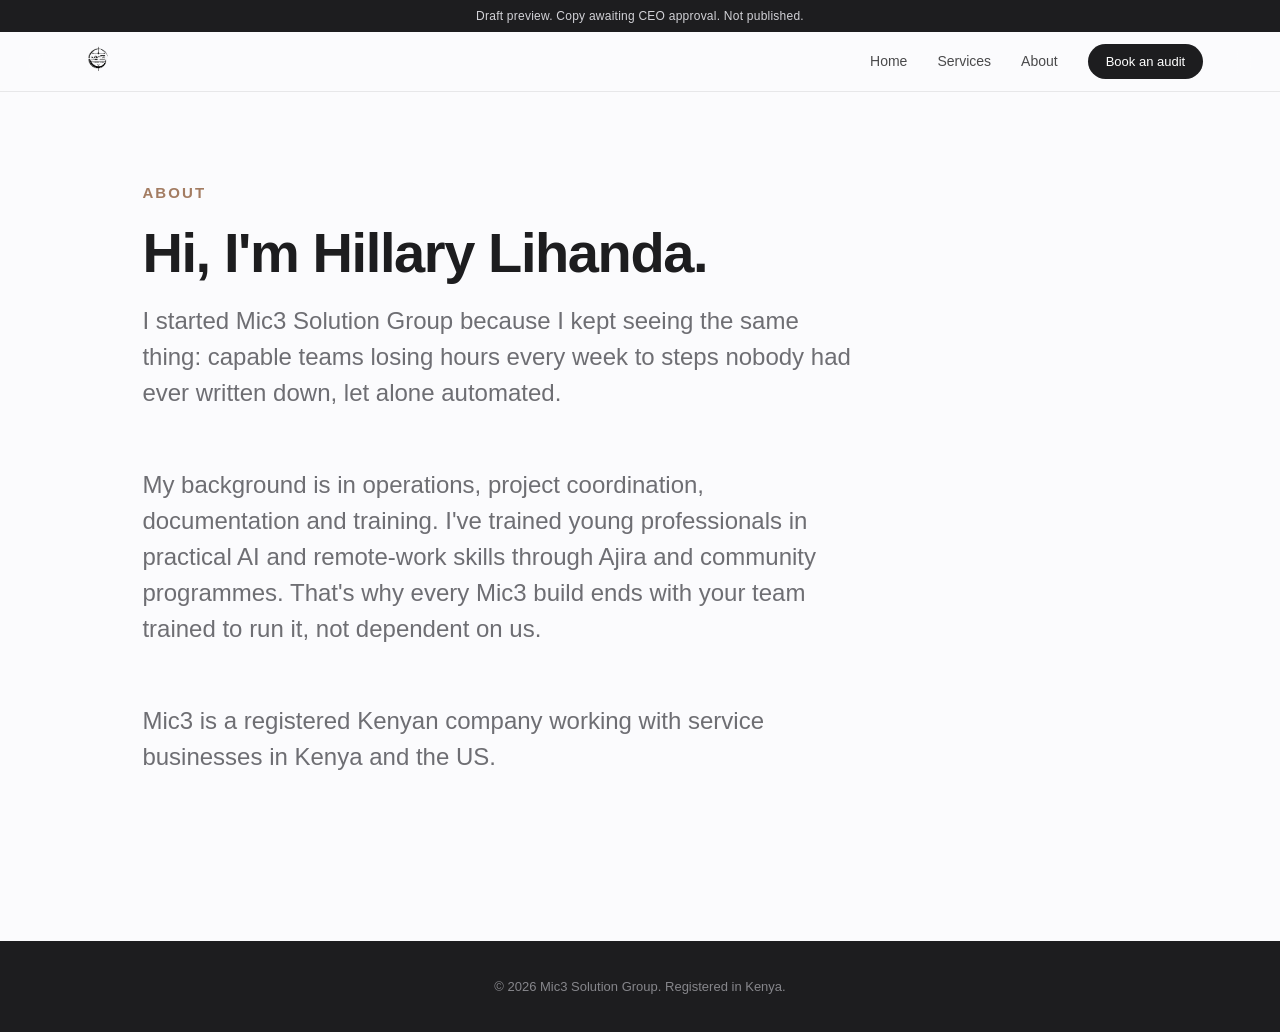
==== about.html @ 52fc053f "Mic3 website draft v1" ====
<!doctype html><html lang="en"><head><meta charset="utf-8"><meta name="viewport" content="width=device-width,initial-scale=1"><title>Mic3 Solution Group</title><link rel="stylesheet" href="style.css"></head><body><div class="draft">Draft preview. Copy awaiting CEO approval. Not published.</div><header><a href="index.html"><img src="assets/logo-black.png" alt="Mic3 Solution Group"></a><nav><a href="index.html">Home</a><a href="services.html">Services</a><a href="about.html">About</a><a class="btn" href="book-an-audit.html">Book an audit</a></nav></header>
<section class="page"><p class="eyebrow" style="color:var(--copper-d)">About</p><h2 class="reveal">Hi, I'm Hillary Lihanda.</h2><p class="lead reveal">I started Mic3 Solution Group because I kept seeing the same thing: capable teams losing hours every week to steps nobody had ever written down, let alone automated.</p><p class="lead reveal">My background is in operations, project coordination, documentation and training. I've trained young professionals in practical AI and remote-work skills through Ajira and community programmes. That's why every Mic3 build ends with your team trained to run it, not dependent on us.</p><p class="lead reveal">Mic3 is a registered Kenyan company working with service businesses in Kenya and the US.</p></section>
<footer>&copy; 2026 Mic3 Solution Group. Registered in Kenya.</footer><script src="script.js"></script></body></html>
---- style.css ----
:root{--copper:#bd9479;--copper-d:#a37c62;--ink:#1d1d1f;--grey:#6e6e73;--bg:#fbfbfd;--earth:#5b4f47;--card:#fff}
*{box-sizing:border-box}html{scroll-behavior:smooth}
body{margin:0;font-family:-apple-system,BlinkMacSystemFont,"SF Pro Display","Inter","Segoe UI",Roboto,sans-serif;color:var(--ink);background:var(--bg);line-height:1.5;-webkit-font-smoothing:antialiased}
.draft{background:#1d1d1f;color:#d2d2d7;text-align:center;padding:7px;font-size:12px;letter-spacing:.02em}
header{position:sticky;top:0;z-index:10;display:flex;justify-content:space-between;align-items:center;padding:0 max(6%,24px);height:60px;background:rgba(251,251,253,.72);backdrop-filter:saturate(180%) blur(20px);-webkit-backdrop-filter:saturate(180%) blur(20px);border-bottom:1px solid rgba(0,0,0,.08)}
header img{height:46px;display:block}
nav{display:flex;align-items:center;gap:30px}nav a{color:var(--ink);text-decoration:none;font-size:14px;opacity:.8;transition:.2s}nav a:hover{opacity:1}
nav a.btn{opacity:1;padding:8px 18px;font-size:13px}
.btn{display:inline-block;background:var(--ink);color:#fff;padding:15px 30px;border-radius:980px;text-decoration:none;font-weight:500;font-size:17px;transition:transform .2s,background .2s;border:0}
.btn:hover{background:#000;transform:scale(1.03)}
.btn.copper{background:var(--copper);color:#1d1d1f}.btn.copper:hover{background:var(--copper-d)}
.link{color:var(--copper-d);text-decoration:none;font-size:19px;margin-left:24px}.link:hover{text-decoration:underline}
.hero{text-align:center;padding:130px 8% 120px;background:radial-gradient(ellipse at 50% 0%,#3a322d 0%,#1d1d1f 60%);color:#f5f5f7}
.eyebrow{color:var(--copper);font-size:15px;font-weight:600;letter-spacing:.14em;text-transform:uppercase;margin:0 0 18px}
.hero h1{font-size:clamp(42px,7.5vw,88px);line-height:1.04;letter-spacing:-.03em;font-weight:700;margin:0 auto 24px;max-width:960px;background:linear-gradient(180deg,#fff 30%,#bd9479);-webkit-background-clip:text;background-clip:text;color:transparent}
.hero p.sub{font-size:clamp(19px,2.2vw,26px);color:#a1a1a6;max-width:700px;margin:0 auto 40px;line-height:1.4}
section{padding:110px max(8%,24px);max-width:1200px;margin:0 auto}
section.full{max-width:none;background:#f5f5f7}section.full>div{max-width:1200px;margin:0 auto}
h2{font-size:clamp(32px,5vw,56px);line-height:1.08;letter-spacing:-.025em;font-weight:700;margin:0 0 20px;color:var(--ink)}
.lead{font-size:clamp(18px,2vw,24px);color:var(--grey);max-width:720px;margin:0 0 56px}
.grid{display:grid;grid-template-columns:repeat(auto-fit,minmax(260px,1fr));gap:20px}
.card{background:var(--card);border-radius:28px;padding:36px;box-shadow:0 2px 14px rgba(0,0,0,.05);transition:transform .35s,box-shadow .35s}
.card:hover{transform:translateY(-6px);box-shadow:0 18px 40px rgba(0,0,0,.09)}
.card h3{font-size:24px;letter-spacing:-.015em;margin:0 0 10px}.card p{color:var(--grey);margin:0 0 12px}
.num{font-size:15px;font-weight:600;color:var(--copper-d);margin-bottom:14px;letter-spacing:.1em}
.price{color:var(--copper-d)!important;font-weight:600;font-size:17px}
.pain .card{font-size:21px;font-weight:600;letter-spacing:-.01em;line-height:1.3;min-height:150px;display:flex;align-items:flex-end}
.center{text-align:center}.center .lead{margin-left:auto;margin-right:auto}
.cta{background:radial-gradient(ellipse at 50% 100%,#3a322d 0%,#1d1d1f 70%);color:#f5f5f7;max-width:none;text-align:center;padding:120px 8%}
.cta h2{color:#f5f5f7}.cta .lead{color:#a1a1a6;margin:0 auto 36px}
form{max-width:560px;display:grid;gap:14px}
input,select,textarea{padding:16px 18px;border:1px solid #d2d2d7;border-radius:14px;font:inherit;font-size:17px;width:100%;background:#fff;transition:.2s}
input:focus,select:focus,textarea:focus{outline:none;border-color:var(--copper);box-shadow:0 0 0 4px rgba(189,148,121,.25)}
small{color:var(--grey)}
.page{padding-top:90px}
footer{padding:36px max(8%,24px);background:#1d1d1f;color:#86868b;font-size:13px;text-align:center}
.reveal{opacity:0;transform:translateY(34px);transition:opacity .9s ease,transform .9s ease}.reveal.in{opacity:1;transform:none}
@media(max-width:700px){nav a:not(.btn){display:none}section{padding:70px 24px}.hero{padding:90px 24px}}
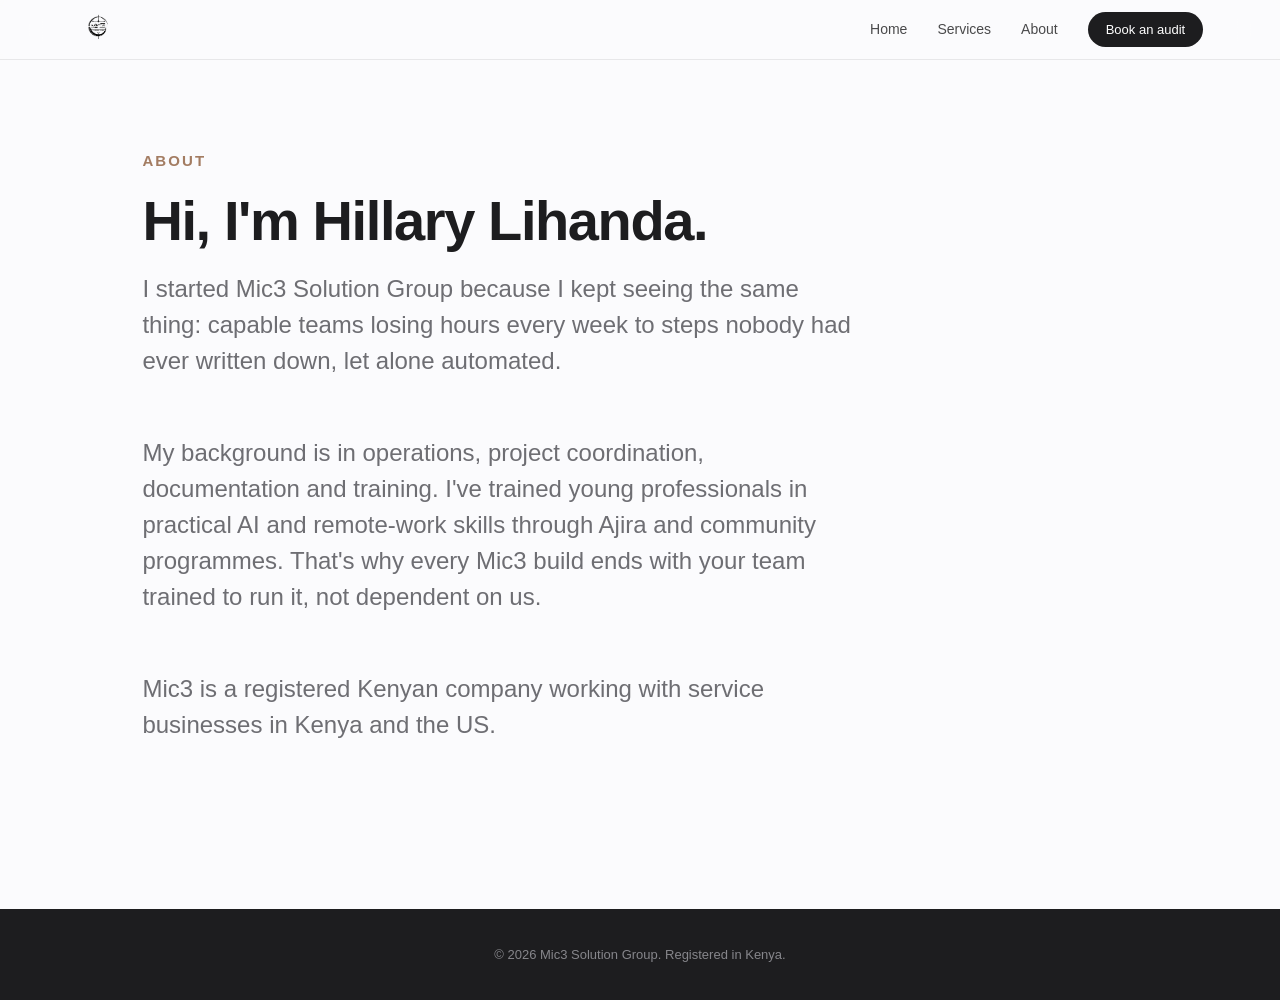
==== commit ddbd0970: "Remove draft banner" ====
--- a/about.html
+++ b/about.html
@@ -1,3 +1,3 @@
-<!doctype html><html lang="en"><head><meta charset="utf-8"><meta name="viewport" content="width=device-width,initial-scale=1"><title>Mic3 Solution Group</title><link rel="stylesheet" href="style.css"></head><body><div class="draft">Draft preview. Copy awaiting CEO approval. Not published.</div><header><a href="index.html"><img src="assets/logo-black.png" alt="Mic3 Solution Group"></a><nav><a href="index.html">Home</a><a href="services.html">Services</a><a href="about.html">About</a><a class="btn" href="book-an-audit.html">Book an audit</a></nav></header>
+<!doctype html><html lang="en"><head><meta charset="utf-8"><meta name="viewport" content="width=device-width,initial-scale=1"><title>Mic3 Solution Group</title><link rel="stylesheet" href="style.css"></head><body><header><a href="index.html"><img src="assets/logo-black.png" alt="Mic3 Solution Group"></a><nav><a href="index.html">Home</a><a href="services.html">Services</a><a href="about.html">About</a><a class="btn" href="book-an-audit.html">Book an audit</a></nav></header>
 <section class="page"><p class="eyebrow" style="color:var(--copper-d)">About</p><h2 class="reveal">Hi, I'm Hillary Lihanda.</h2><p class="lead reveal">I started Mic3 Solution Group because I kept seeing the same thing: capable teams losing hours every week to steps nobody had ever written down, let alone automated.</p><p class="lead reveal">My background is in operations, project coordination, documentation and training. I've trained young professionals in practical AI and remote-work skills through Ajira and community programmes. That's why every Mic3 build ends with your team trained to run it, not dependent on us.</p><p class="lead reveal">Mic3 is a registered Kenyan company working with service businesses in Kenya and the US.</p></section>
 <footer>&copy; 2026 Mic3 Solution Group. Registered in Kenya.</footer><script src="script.js"></script></body></html>
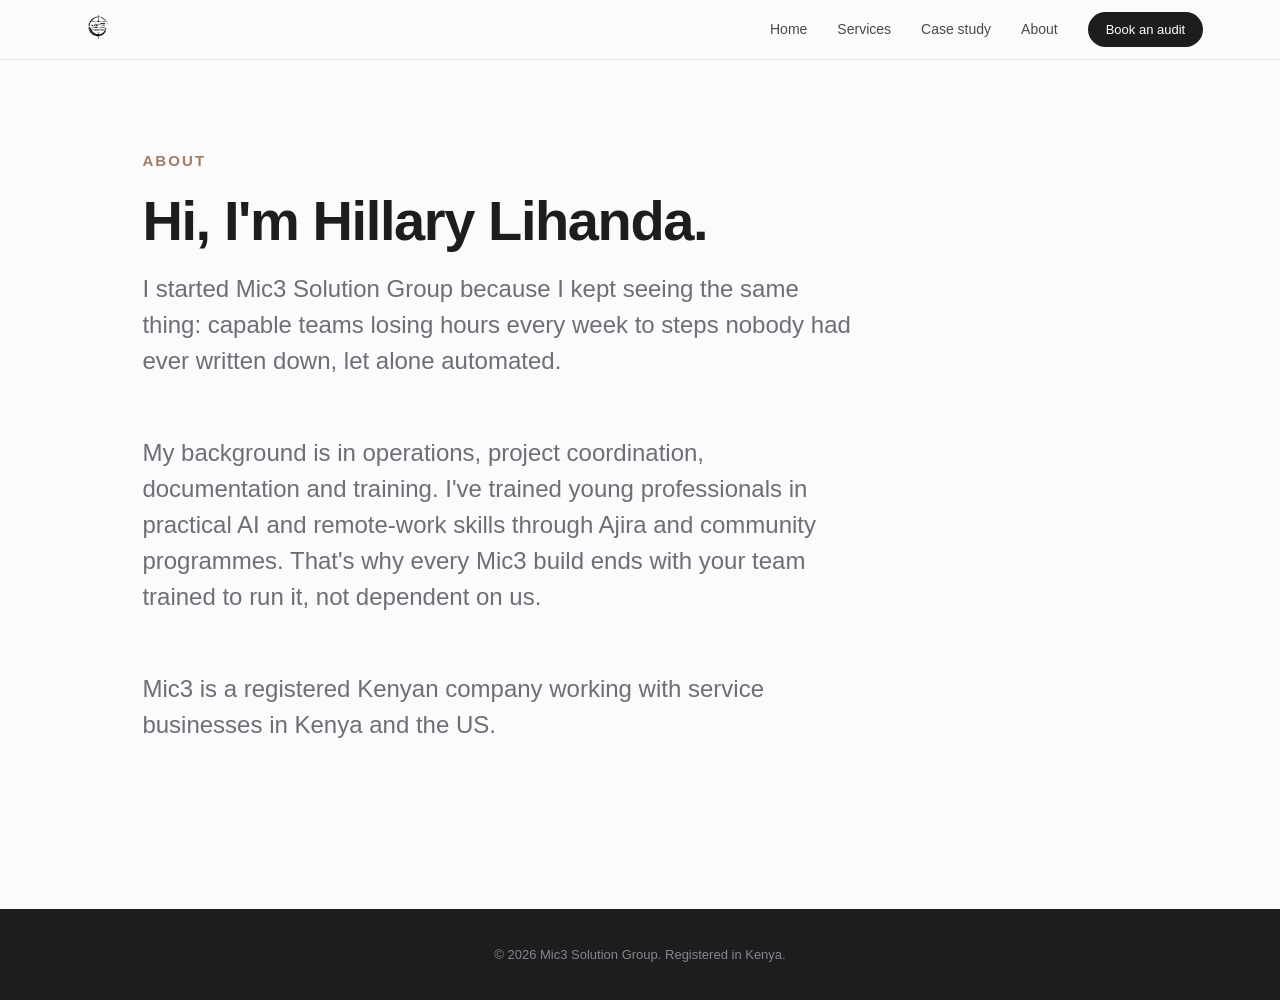
==== commit 58a2fdb5: "Add case study page and nav link" ====
--- a/about.html
+++ b/about.html
@@ -1,3 +1,3 @@
-<!doctype html><html lang="en"><head><meta charset="utf-8"><meta name="viewport" content="width=device-width,initial-scale=1"><title>Mic3 Solution Group</title><link rel="stylesheet" href="style.css"></head><body><header><a href="index.html"><img src="assets/logo-black.png" alt="Mic3 Solution Group"></a><nav><a href="index.html">Home</a><a href="services.html">Services</a><a href="about.html">About</a><a class="btn" href="book-an-audit.html">Book an audit</a></nav></header>
+<!doctype html><html lang="en"><head><meta charset="utf-8"><meta name="viewport" content="width=device-width,initial-scale=1"><title>Mic3 Solution Group</title><link rel="stylesheet" href="style.css"></head><body><header><a href="index.html"><img src="assets/logo-black.png" alt="Mic3 Solution Group"></a><nav><a href="index.html">Home</a><a href="services.html">Services</a><a href="case-study.html">Case study</a><a href="about.html">About</a><a class="btn" href="book-an-audit.html">Book an audit</a></nav></header>
 <section class="page"><p class="eyebrow" style="color:var(--copper-d)">About</p><h2 class="reveal">Hi, I'm Hillary Lihanda.</h2><p class="lead reveal">I started Mic3 Solution Group because I kept seeing the same thing: capable teams losing hours every week to steps nobody had ever written down, let alone automated.</p><p class="lead reveal">My background is in operations, project coordination, documentation and training. I've trained young professionals in practical AI and remote-work skills through Ajira and community programmes. That's why every Mic3 build ends with your team trained to run it, not dependent on us.</p><p class="lead reveal">Mic3 is a registered Kenyan company working with service businesses in Kenya and the US.</p></section>
 <footer>&copy; 2026 Mic3 Solution Group. Registered in Kenya.</footer><script src="script.js"></script></body></html>
--- a/style.css
+++ b/style.css
@@ -36,3 +36,12 @@
 footer{padding:36px max(8%,24px);background:#1d1d1f;color:#86868b;font-size:13px;text-align:center}
 .reveal{opacity:0;transform:translateY(34px);transition:opacity .9s ease,transform .9s ease}.reveal.in{opacity:1;transform:none}
 @media(max-width:700px){nav a:not(.btn){display:none}section{padding:70px 24px}.hero{padding:90px 24px}}
+.cs-hero{padding:120px 8% 90px;text-align:left}
+.cs-hero h1{font-size:clamp(38px,6vw,68px);margin:0 0 20px;max-width:900px}
+.tag{display:inline-block;border:1px solid var(--copper);color:var(--copper);border-radius:980px;padding:6px 16px;font-size:13px;letter-spacing:.08em;text-transform:uppercase;margin-bottom:24px}
+.stats{display:grid;grid-template-columns:repeat(auto-fit,minmax(240px,1fr));gap:20px;margin-top:-60px;position:relative;z-index:2;padding:0 max(8%,24px);max-width:1200px;margin-left:auto;margin-right:auto}
+.stat{background:#fff;border-radius:28px;padding:34px;box-shadow:0 12px 40px rgba(0,0,0,.1)}
+.stat .big{font-size:48px;font-weight:700;letter-spacing:-.03em;color:var(--copper-d);line-height:1}
+.stat .lbl{font-weight:600;margin:10px 0 6px}.stat small{display:block}
+.two{display:grid;grid-template-columns:1fr 2fr;gap:50px}@media(max-width:800px){.two{grid-template-columns:1fr}}
+.two h2{font-size:34px}.two ul{padding-left:20px;color:var(--grey);font-size:19px}.two li{margin-bottom:12px}.two p{color:var(--grey);font-size:19px;margin-top:0}
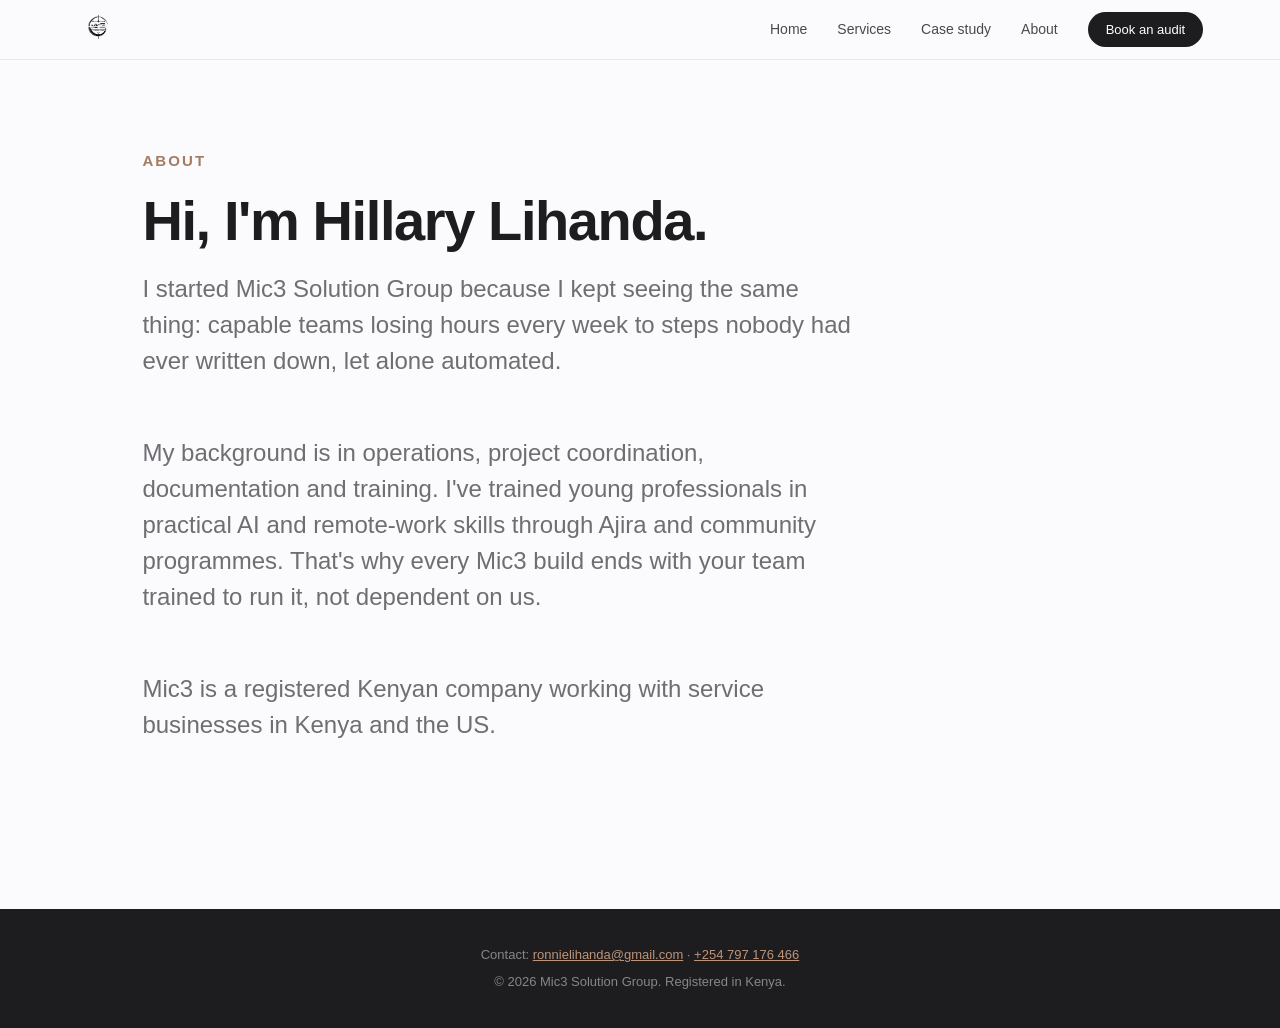
==== commit 6cf9e093: "Add official contact email and phone to footer and booking page" ====
--- a/about.html
+++ b/about.html
@@ -1,3 +1,3 @@
 <!doctype html><html lang="en"><head><meta charset="utf-8"><meta name="viewport" content="width=device-width,initial-scale=1"><title>Mic3 Solution Group</title><link rel="stylesheet" href="style.css"></head><body><header><a href="index.html"><img src="assets/logo-black.png" alt="Mic3 Solution Group"></a><nav><a href="index.html">Home</a><a href="services.html">Services</a><a href="case-study.html">Case study</a><a href="about.html">About</a><a class="btn" href="book-an-audit.html">Book an audit</a></nav></header>
 <section class="page"><p class="eyebrow" style="color:var(--copper-d)">About</p><h2 class="reveal">Hi, I'm Hillary Lihanda.</h2><p class="lead reveal">I started Mic3 Solution Group because I kept seeing the same thing: capable teams losing hours every week to steps nobody had ever written down, let alone automated.</p><p class="lead reveal">My background is in operations, project coordination, documentation and training. I've trained young professionals in practical AI and remote-work skills through Ajira and community programmes. That's why every Mic3 build ends with your team trained to run it, not dependent on us.</p><p class="lead reveal">Mic3 is a registered Kenyan company working with service businesses in Kenya and the US.</p></section>
-<footer>&copy; 2026 Mic3 Solution Group. Registered in Kenya.</footer><script src="script.js"></script></body></html>
+<footer><p style="margin:0 0 8px">Contact: <a href="mailto:ronnielihanda@gmail.com" style="color:#bd9479">ronnielihanda@gmail.com</a> &middot; <a href="tel:+254797176466" style="color:#bd9479">+254 797 176 466</a></p>&copy; 2026 Mic3 Solution Group. Registered in Kenya.</footer><script src="script.js"></script></body></html>
--- a/style.css
+++ b/style.css
@@ -35,7 +35,7 @@
 .page{padding-top:90px}
 footer{padding:36px max(8%,24px);background:#1d1d1f;color:#86868b;font-size:13px;text-align:center}
 .reveal{opacity:0;transform:translateY(34px);transition:opacity .9s ease,transform .9s ease}.reveal.in{opacity:1;transform:none}
-@media(max-width:700px){nav a:not(.btn){display:none}section{padding:70px 24px}.hero{padding:90px 24px}}
+@media(max-width:700px){section{padding:70px 24px}.hero{padding:90px 24px}}
 .cs-hero{padding:120px 8% 90px;text-align:left}
 .cs-hero h1{font-size:clamp(38px,6vw,68px);margin:0 0 20px;max-width:900px}
 .tag{display:inline-block;border:1px solid var(--copper);color:var(--copper);border-radius:980px;padding:6px 16px;font-size:13px;letter-spacing:.08em;text-transform:uppercase;margin-bottom:24px}
@@ -45,3 +45,40 @@
 .stat .lbl{font-weight:600;margin:10px 0 6px}.stat small{display:block}
 .two{display:grid;grid-template-columns:1fr 2fr;gap:50px}@media(max-width:800px){.two{grid-template-columns:1fr}}
 .two h2{font-size:34px}.two ul{padding-left:20px;color:var(--grey);font-size:19px}.two li{margin-bottom:12px}.two p{color:var(--grey);font-size:19px;margin-top:0}
+.facts{display:grid;grid-template-columns:repeat(auto-fit,minmax(200px,1fr));gap:16px;margin-top:10px}
+.facts div{background:#fff;border-radius:20px;padding:22px;box-shadow:0 2px 14px rgba(0,0,0,.05)}
+.facts b{display:block;font-size:13px;letter-spacing:.1em;text-transform:uppercase;color:var(--copper-d);margin-bottom:6px}
+.flow{display:flex;flex-wrap:wrap;gap:10px;align-items:stretch;margin:12px 0 34px}
+.flow span{flex:1 1 130px;border-radius:18px;padding:18px 14px;text-align:center;font-weight:600;font-size:15px;position:relative}
+.flow.before span{background:#e8e4e0;color:#5b4f47}
+.flow.after span{background:var(--copper);color:#1d1d1f}
+.flow span:not(:last-child)::after{content:"\203A";position:absolute;right:-12px;top:50%;transform:translateY(-50%);font-size:24px;color:#5b4f47;z-index:2}
+.flowlabel{font-size:14px;letter-spacing:.1em;text-transform:uppercase;font-weight:600;color:var(--grey);margin:0}
+.tbl{width:100%;border-collapse:separate;border-spacing:0;background:#fff;border-radius:22px;overflow:hidden;box-shadow:0 2px 14px rgba(0,0,0,.05);font-size:17px}
+.tbl th{background:#1d1d1f;color:#fff;text-align:left;padding:16px 20px;font-weight:600;font-size:14px;letter-spacing:.06em;text-transform:uppercase}
+.tbl td{padding:16px 20px;border-top:1px solid #eee;color:var(--grey);vertical-align:top}
+.tbl td:first-child{color:var(--ink);font-weight:600}
+.tbl td.win{color:var(--copper-d);font-weight:700}
+.bars{margin-top:30px}.bar{display:flex;align-items:center;gap:14px;margin:10px 0}.bar i{width:70px;font-style:normal;font-weight:600;font-size:15px}
+.bar em{display:block;height:34px;border-radius:10px;font-style:normal;color:#1d1d1f;font-weight:700;padding:6px 12px;font-size:15px;white-space:nowrap}
+.bar .b1{background:#cfc8c2;width:18%}.bar .b2{background:var(--copper);width:100%}
+.stack{display:block}.stack h2{font-size:34px}.stack .intro{color:var(--grey);font-size:19px;max-width:720px;margin:0 0 28px}
+@media(max-width:700px){.flow span:not(:last-child)::after{display:none}.tbl{font-size:15px}.tbl th,.tbl td{padding:12px}}
+
+.menu-btn{display:none;background:none;border:0;width:44px;height:44px;cursor:pointer;padding:10px;margin-left:8px}
+.menu-btn span,.menu-btn span::before,.menu-btn span::after{display:block;width:24px;height:2px;background:var(--ink);border-radius:2px;position:relative;transition:.25s}
+.menu-btn span::before,.menu-btn span::after{content:"";position:absolute;left:0}
+.menu-btn span::before{top:-7px}.menu-btn span::after{top:7px}
+header.open .menu-btn span{background:transparent}
+header.open .menu-btn span::before{top:0;transform:rotate(45deg)}
+header.open .menu-btn span::after{top:0;transform:rotate(-45deg)}
+@media(max-width:820px){
+header{flex-wrap:wrap;height:auto;min-height:60px;padding-top:7px;padding-bottom:7px}
+.menu-btn{display:block;margin-left:auto}
+nav{display:none;width:100%;flex-direction:column;align-items:stretch;gap:0;padding:6px 0 14px}
+header.open nav{display:flex}
+nav a{padding:14px 4px;font-size:18px;opacity:1;border-bottom:1px solid rgba(0,0,0,.08)}
+nav a.btn{margin-top:14px;text-align:center;padding:14px 18px;font-size:16px;border-bottom:0;color:#fff}
+}
+img{max-width:100%;height:auto}
+.tbl{display:block;overflow-x:auto}
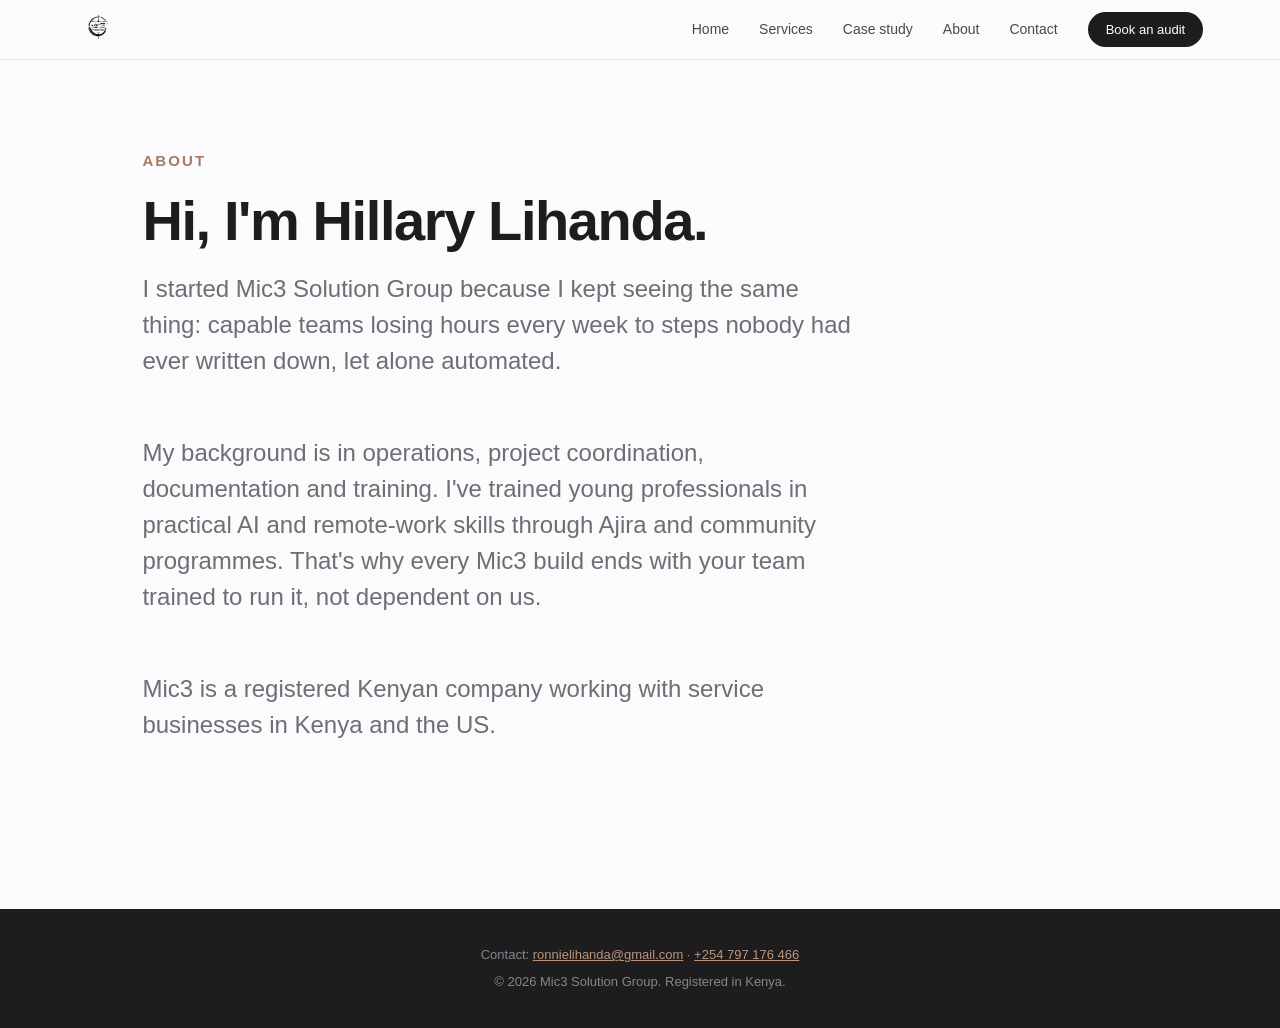
==== commit 7fc3eed8: "Add Contact page and nav link" ====
--- a/about.html
+++ b/about.html
@@ -1,3 +1,3 @@
-<!doctype html><html lang="en"><head><meta charset="utf-8"><meta name="viewport" content="width=device-width,initial-scale=1"><title>Mic3 Solution Group</title><link rel="stylesheet" href="style.css"></head><body><header><a href="index.html"><img src="assets/logo-black.png" alt="Mic3 Solution Group"></a><nav><a href="index.html">Home</a><a href="services.html">Services</a><a href="case-study.html">Case study</a><a href="about.html">About</a><a class="btn" href="book-an-audit.html">Book an audit</a></nav></header>
+<!doctype html><html lang="en"><head><meta charset="utf-8"><meta name="viewport" content="width=device-width,initial-scale=1"><title>Mic3 Solution Group</title><link rel="stylesheet" href="style.css"></head><body><header><a href="index.html"><img src="assets/logo-black.png" alt="Mic3 Solution Group"></a><nav><a href="index.html">Home</a><a href="services.html">Services</a><a href="case-study.html">Case study</a><a href="about.html">About</a><a href="contact.html">Contact</a><a class="btn" href="book-an-audit.html">Book an audit</a></nav></header>
 <section class="page"><p class="eyebrow" style="color:var(--copper-d)">About</p><h2 class="reveal">Hi, I'm Hillary Lihanda.</h2><p class="lead reveal">I started Mic3 Solution Group because I kept seeing the same thing: capable teams losing hours every week to steps nobody had ever written down, let alone automated.</p><p class="lead reveal">My background is in operations, project coordination, documentation and training. I've trained young professionals in practical AI and remote-work skills through Ajira and community programmes. That's why every Mic3 build ends with your team trained to run it, not dependent on us.</p><p class="lead reveal">Mic3 is a registered Kenyan company working with service businesses in Kenya and the US.</p></section>
 <footer><p style="margin:0 0 8px">Contact: <a href="mailto:ronnielihanda@gmail.com" style="color:#bd9479">ronnielihanda@gmail.com</a> &middot; <a href="tel:+254797176466" style="color:#bd9479">+254 797 176 466</a></p>&copy; 2026 Mic3 Solution Group. Registered in Kenya.</footer><script src="script.js"></script></body></html>
